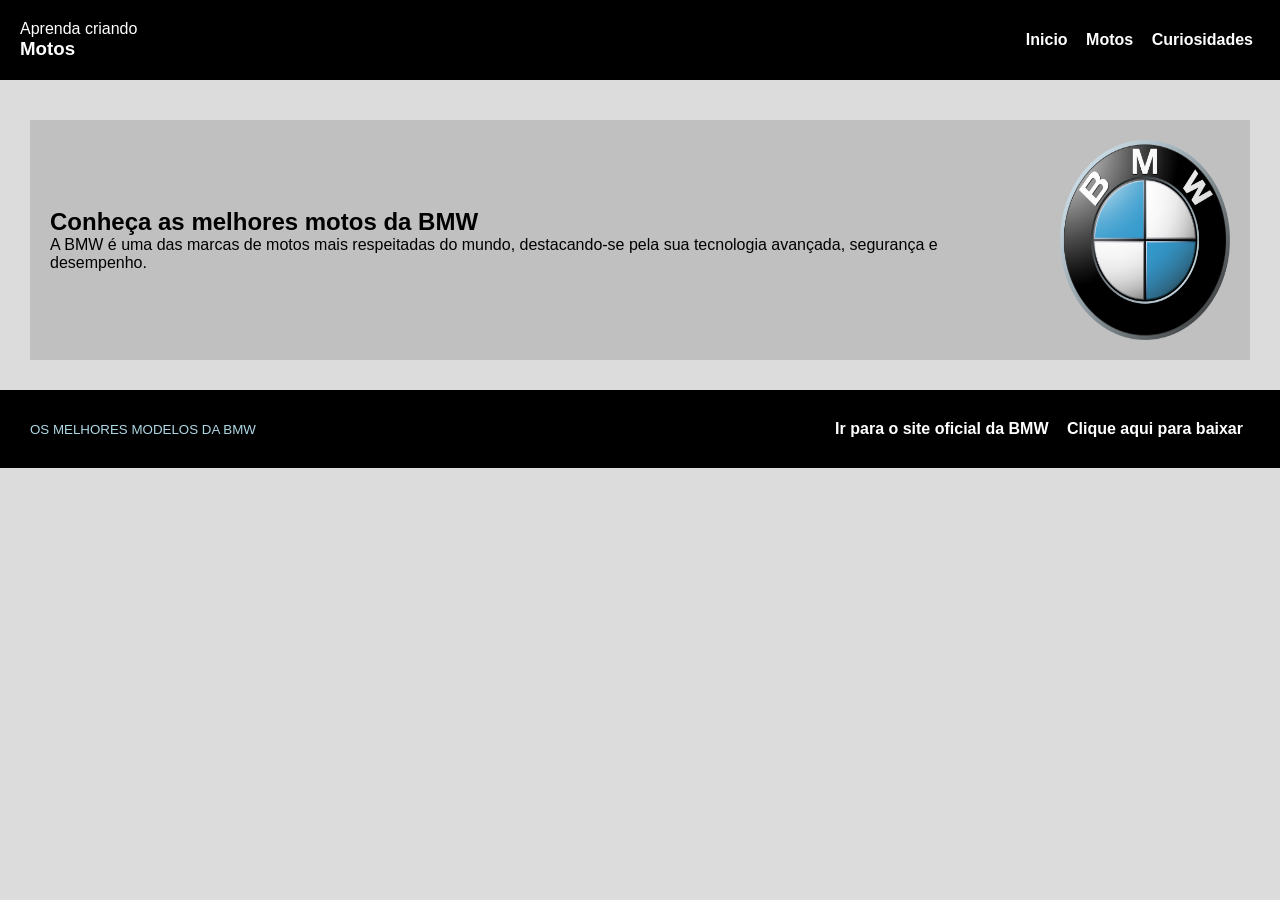
==== index.html @ 7523371f "first commit" ====
<!DOCTYPE html>
<html lang="pt-BR">
    <head>
        <meta charset="UTF-8" />
        <title>Melhores Motos da BMW</title>
        <link rel="stylesheet" href="css/style.css" />
    </head>
    <body>
        <header>
            <section id="inicio">
                <article>
                 <p>Aprenda criando</p>
                 <h1>Motos</h1>
                </article>
            </section>
            <section>
                <a href="#inicio">Inicio</a>
                <a href="pages/motos.html">Motos</a>
                <a href="pages/curiosidades.html"> Curiosidades</a>
            </section>
        </header>
        <main>
               <section id="introducao">
                <article>
                    <h2>Conheça as melhores motos da BMW</h2>
                    <p>A BMW é uma das marcas de motos mais respeitadas do mundo, destacando-se pela sua tecnologia avançada, segurança e desempenho.</p>
                </article>
                <img src="assets/img/IMAGEM-LOGO-BMW.png" alt="Imagem do logo da BMW"/>
            </section>
        </main>
        <footer id="footer">
            <small>Os melhores modelos da BMW</small>
            <section>
                <a href="https://www.bmw.com.br/pt/bmw-financial-services.html" target="_blank" rel="noreferrer">Ir para o site oficial da BMW</a>
                <a href="assets/files/teste.txt" download>Clique aqui para baixar</a>
            </section>
        </footer>

</html>
---- css/style.css ----
* {
    padding: 0;
    margin: 0;
    box-sizing: border-box;
}

body {
    font-family: 'Franklin Gothic Medium', 'Arial Narrow', Arial, sans-serif;
    background-color: gainsboro;
}

header {
    background-color: black;
    color: white;
    padding: 20px;
    margin-bottom: 10px;
    display: flex;
    justify-content: space-between;
    align-items: center;
}

main {
    padding: 30px;
}

#menu {
    display: flex;
    flex-direction: row;
    justify-content: flex-end;
    align-items: center;
    flex-wrap: nowrap;
    gap: 16px;
}


#introducao {
    display: flex;
    flex-direction: row;
    gap: 30px;
    padding: 20px;
    background-color: silver;
    align-items: center;
    justify-content: space-between;
    margin-top: 0px;
}

#introducao img {
    width: 170px;
    height: 200px;
}

a {
    text-decoration: none;
    color: white;

    padding: 5px 7px;
    border-radius: 20%;
    font-weight: bold;
}

small {
    color: lightblue;
    text-transform: uppercase;
}

footer {
    padding: 30px;
    background-color: black;
    display: flex;
    justify-content: space-between;
    align-items: center;
}

footer p {
    color: white;
}

#rodapé p {
    margin-top: 10px;
}
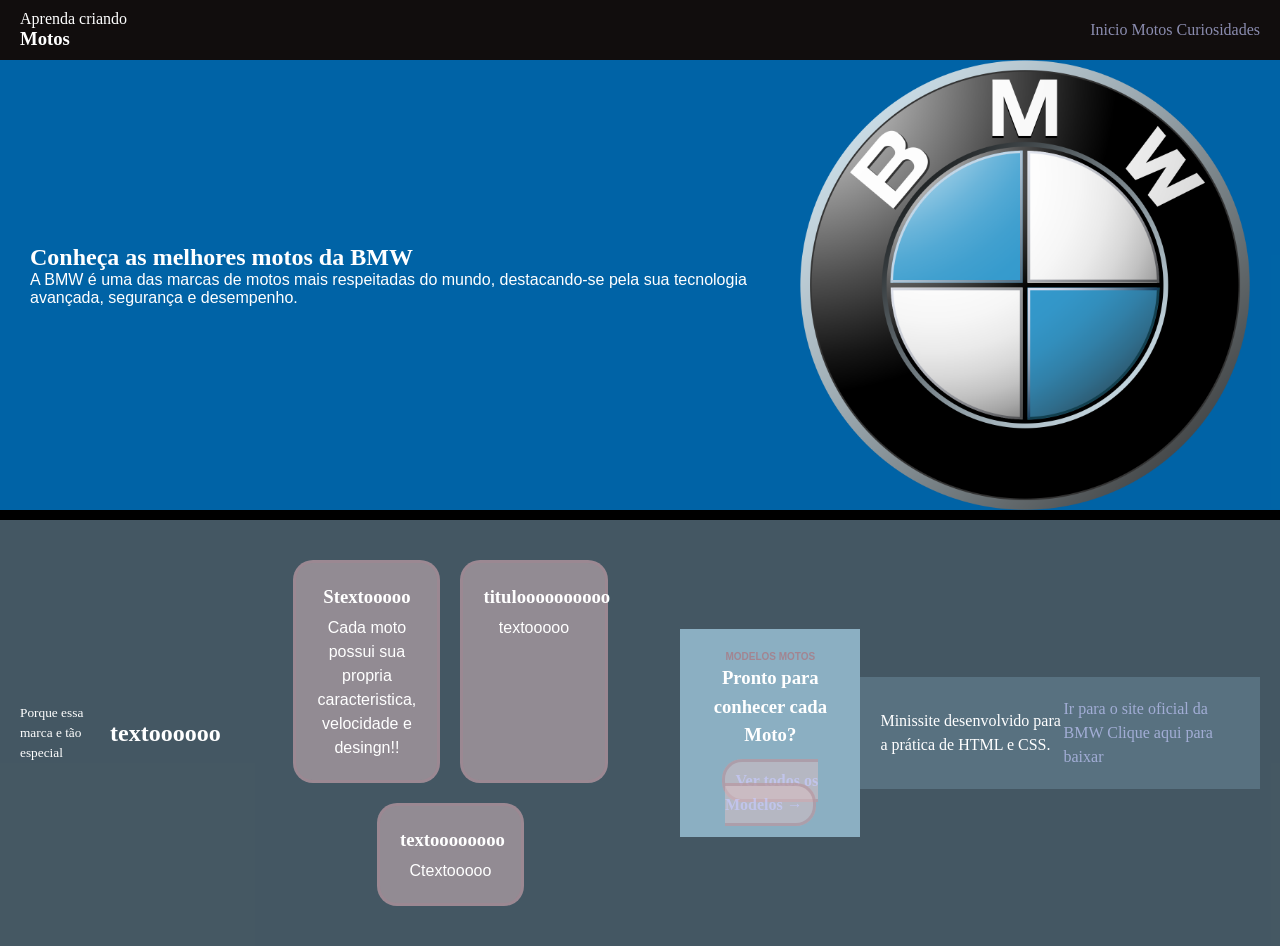
==== commit 7006bfe6: "adiciona os espaçamentos" ====
--- a/index.html
+++ b/index.html
@@ -29,11 +29,38 @@
             </section>
         </main>
         <footer id="footer">
-            <small>Os melhores modelos da BMW</small>
+            <small>Porque essa marca e tão especial</small>
+            <h2>textoooooo</h2>
+                </article>
+                <section id="motivos">
+                    <article class="motivo">
+                        <h3>Stextooooo</h3>
+                        <p>Cada moto possui sua  propria caracteristica, velocidade e desingn!!</p>
+                    </article>
+                    <article class="motivo">
+                        <h3>tituloooooooooo</h3>
+                        <p>textooooo</p>
+                    </article>
+                    <article class="motivo">
+                        <h3>textoooooooo</h3>
+                        <p>Ctextooooo</p>
+                    </article>
+                </section>
+            </section>
+            <section id="ir-para-motos">
+                <p class="letras_pequenas">Modelos motos</p>
+                <h3>Pronto para conhecer cada Moto?</h3>
+                <a href="pages/motos.html">Ver todos os Modelos →</a>
+            </section>
+        </main>
+
+        <footer>
+            <section>
+                <p>Minissite desenvolvido para a prática de HTML e CSS.</p>
+            </section>
             <section>
                 <a href="https://www.bmw.com.br/pt/bmw-financial-services.html" target="_blank" rel="noreferrer">Ir para o site oficial da BMW</a>
                 <a href="assets/files/teste.txt" download>Clique aqui para baixar</a>
             </section>
         </footer>
-
 </html>
--- a/css/style.css
+++ b/css/style.css
@@ -5,76 +5,172 @@
 }
 
 body {
-    font-family: 'Franklin Gothic Medium', 'Arial Narrow', Arial, sans-serif;
-    background-color: gainsboro;
+    background-color: rgb(0, 0, 0);
+    font-family: Georgia, 'Times New Roman', Times, serif;
+    color: white;
 }
 
 header {
-    background-color: black;
-    color: white;
-    padding: 20px;
-    margin-bottom: 10px;
+    background-color: rgb(17, 13, 13);
+    padding: 10px;
     display: flex;
     justify-content: space-between;
+    padding-left: 20px;
+    padding-right: 20px;
     align-items: center;
-}
-
-main {
-    padding: 30px;
-}
-
-#menu {
-    display: flex;
-    flex-direction: row;
-    justify-content: flex-end;
-    align-items: center;
-    flex-wrap: nowrap;
-    gap: 16px;
-}
-
-
-#introducao {
-    display: flex;
-    flex-direction: row;
-    gap: 30px;
-    padding: 20px;
-    background-color: silver;
-    align-items: center;
-    justify-content: space-between;
-    margin-top: 0px;
-}
-
-#introducao img {
-    width: 170px;
-    height: 200px;
 }
 
 a {
     text-decoration: none;
-    color: white;
+    color: rgba(199, 203, 255, 0.671);
+}
 
-    padding: 5px 7px;
-    border-radius: 20%;
+a:hover {
+    color: rgb(226, 220, 241);
+}
+
+#logo {
+    display: flex;
+    align-items: center;
+    font-weight: bold;
+    color: rgb(255, 255, 255);
+}
+
+#logo img {
+    height: 50px;
+}
+
+#opcoes {
+    color: rgb(219, 0, 0);
+    display: flex;
+    gap: 30px;
     font-weight: bold;
 }
 
-small {
-    color: lightblue;
+#opcao-inicio a{
+    color: rgb(68, 93, 100);
+    text-decoration: underline;
+    text-decoration-thickness: 2px;
+    text-underline-offset: 10px;
+}
+
+.letras_pequenas {
+    font-family: 'Segoe UI', Tahoma, Geneva, Verdana, sans-serif;
+    font-weight: bold;
     text-transform: uppercase;
+    font-size: x-small;
+    color: rgb(163, 133, 145);
+}
+
+#introducao {
+    background-color: rgba(0, 153, 255, 0.651)  ;
+    padding-left: 30px;
+    padding-right: 30px;
+    display: flex;
+    justify-content: space-between;
+    align-items: center;
+    gap: 10px;
+    margin-bottom: 10px;
+}
+
+#introducao h1 {
+    font-size: 60px;
+    margin-top: 10px;
+    margin-bottom: 10px;
+}
+
+#introducao p {
+    font-family: 'Segoe UI', Tahoma, Geneva, Verdana, sans-serif;
+    margin-bottom: 20px;
+}
+
+#ir-para-destaques {
+    padding: 10px;
+    background-color: rgba(0, 0, 0, 0.5);
+    border-radius: 20px;
+    border-style: solid;
+    border-color: rgb(163, 133, 145, 0.5);
+    font-weight: bold;
+}
+
+#ir-para-destaques a:hover {
+    color: rgb(163, 133, 145);
+}
+
+#introducao img {
+    width: 450px;
+    height: 450px;
+}
+
+#destaques {
+    padding: 20px;
+}
+
+#motivos {
+    display: flex;
+    flex-wrap: wrap;
+    justify-content: center;
+    gap: 20px;
+    margin-top: 20px;
+    margin-bottom: 20px;
+}
+
+.motivo {
+    width: 32%;
+    flex-direction: row;
+    justify-content: center;
+    align-items: center;
+    background-color: rgb(223, 192, 196, 0.5);
+    border-radius: 20px;
+    border-style: solid;
+    border-color: rgb(163, 133, 145, 0.5);
+    padding: 20px;
+    text-align: center;
+}
+
+.motivo p {
+    font-family: 'Segoe UI', Tahoma, Geneva, Verdana, sans-serif;
+    margin-top: 5px;
+}
+
+#ir-para-motos {
+    text-align: center;
+    background-color: rgba(170, 212, 236, 0.7);
+    padding:20px;
+}
+
+#ir-para-motos h3 {
+    margin-bottom: 20px;
+}
+
+#ir-para-motos a {
+    font-weight: bold;
+    background-color: rgb(223, 192, 196, 0.5);
+    padding: 10px;
+    border-radius: 20px;
+    border-style: solid;
+    border-color: rgb(163, 133, 145, 0.5)
+}
+
+#ir-para-motos a:hover {
+    color: rgb(163, 133, 145);
 }
 
 footer {
-    padding: 30px;
-    background-color: black;
     display: flex;
     justify-content: space-between;
+    background-color: rgba(98, 125, 141, 0.7);
+    color: white;
     align-items: center;
+    line-height: 1.5;
+    padding: 20px;
 }
 
-footer p {
-    color: white;
+#links-rodape {
+    display: flex;
+    gap: 20px
 }
 
-#rodapé p {
-    margin-top: 10px;
+.link {
+    font-weight: bold;
 }
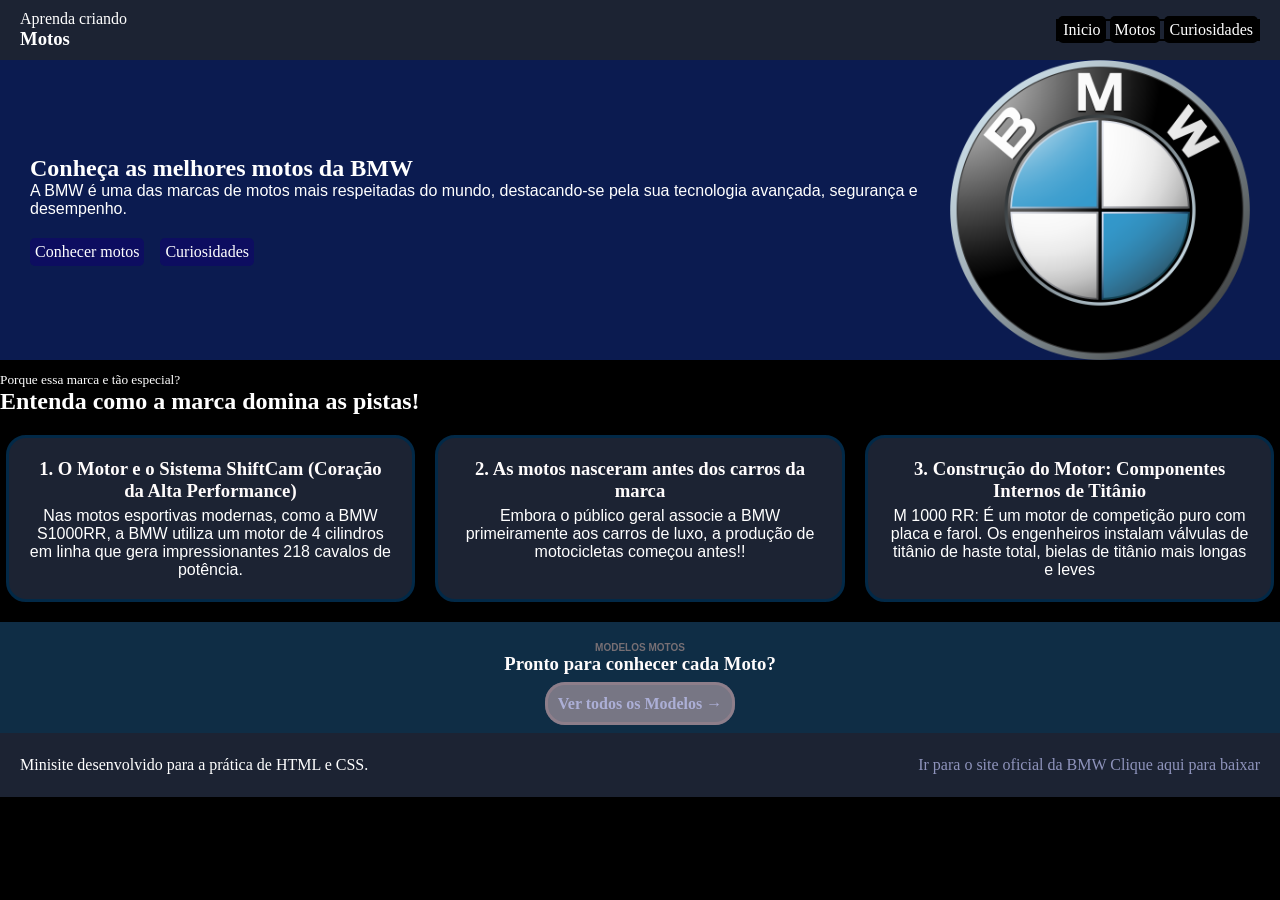
==== commit 025326ea: "adiciona os botões" ====
--- a/index.html
+++ b/index.html
@@ -9,44 +9,45 @@
         <header>
             <section id="inicio">
                 <article>
-                 <p>Aprenda criando</p>
-                 <h1>Motos</h1>
+                    <p>Aprenda criando</p>
+                    <h1>Motos</h1>
                 </article>
             </section>
-            <section>
+            <section id="botoes">
                 <a href="#inicio">Inicio</a>
                 <a href="pages/motos.html">Motos</a>
                 <a href="pages/curiosidades.html"> Curiosidades</a>
             </section>
         </header>
         <main>
-               <section id="introducao">
+            <section id="introducao">
                 <article>
                     <h2>Conheça as melhores motos da BMW</h2>
                     <p>A BMW é uma das marcas de motos mais respeitadas do mundo, destacando-se pela sua tecnologia avançada, segurança e desempenho.</p>
+                    <article id="botoes-introducao">
+                        <a id="botao-motos" href="pages/motos.html">Conhecer motos</a>
+                        <a id="botao-curiosidades" href="pages/curiosidades.html">Curiosidades</a>
+                    </article>
                 </article>
                 <img src="assets/img/IMAGEM-LOGO-BMW.png" alt="Imagem do logo da BMW"/>
             </section>
-        </main>
-        <footer id="footer">
-            <small>Porque essa marca e tão especial</small>
-            <h2>textoooooo</h2>
-                </article>
+            <small>Porque essa marca e tão especial?</small>
+            <h2>Entenda como a marca domina as pistas!</h2>
                 <section id="motivos">
                     <article class="motivo">
-                        <h3>Stextooooo</h3>
-                        <p>Cada moto possui sua  propria caracteristica, velocidade e desingn!!</p>
+                        <h3>1. O Motor e o Sistema ShiftCam (Coração da Alta Performance)</h3>
+                        <p>Nas motos esportivas modernas, como a BMW S1000RR,  a BMW utiliza um motor de 4 cilindros em linha que gera impressionantes 218 cavalos de potência. </p>
                     </article>
                     <article class="motivo">
-                        <h3>tituloooooooooo</h3>
-                        <p>textooooo</p>
+                        <h3>2. As motos nasceram antes dos carros da marca</h3>
+                        <p>Embora o público geral associe a BMW primeiramente aos carros de luxo, a produção de motocicletas começou antes!!</p>
                     </article>
                     <article class="motivo">
-                        <h3>textoooooooo</h3>
-                        <p>Ctextooooo</p>
+                        <h3>3. Construção do Motor: Componentes Internos de Titânio</h3>
+                        <p>M 1000 RR: É um motor de competição puro com placa e farol. Os engenheiros instalam válvulas de titânio de haste total, bielas de titânio mais longas e leves </p>
                     </article>
                 </section>
-            </section>
+
             <section id="ir-para-motos">
                 <p class="letras_pequenas">Modelos motos</p>
                 <h3>Pronto para conhecer cada Moto?</h3>
@@ -54,9 +55,9 @@
             </section>
         </main>
 
-        <footer>
+        <footer id="footer">
             <section>
-                <p>Minissite desenvolvido para a prática de HTML e CSS.</p>
+                <p>Minisite desenvolvido para a prática de HTML e CSS.</p>
             </section>
             <section>
                 <a href="https://www.bmw.com.br/pt/bmw-financial-services.html" target="_blank" rel="noreferrer">Ir para o site oficial da BMW</a>
--- a/css/style.css
+++ b/css/style.css
@@ -11,7 +11,7 @@
 }
 
 header {
-    background-color: rgb(17, 13, 13);
+    background-color: #1c2333;
     padding: 10px;
     display: flex;
     justify-content: space-between;
@@ -22,11 +22,7 @@
 
 a {
     text-decoration: none;
-    color: rgba(199, 203, 255, 0.671);
-}
-
-a:hover {
-    color: rgb(226, 220, 241);
+    color: rgba(199, 203, 255, 0.671);                  
 }
 
 #logo {
@@ -37,21 +33,7 @@
 }
 
 #logo img {
-    height: 50px;
-}
-
-#opcoes {
-    color: rgb(219, 0, 0);
-    display: flex;
-    gap: 30px;
-    font-weight: bold;
-}
-
-#opcao-inicio a{
-    color: rgb(68, 93, 100);
-    text-decoration: underline;
-    text-decoration-thickness: 2px;
-    text-underline-offset: 10px;
+    height: 30px;
 }
 
 .letras_pequenas {
@@ -59,11 +41,11 @@
     font-weight: bold;
     text-transform: uppercase;
     font-size: x-small;
-    color: rgb(163, 133, 145);
+    color: rgba(145, 127, 127, 0.806);
 }
 
 #introducao {
-    background-color: rgba(0, 153, 255, 0.651)  ;
+    background-color:#0b1b50;
     padding-left: 30px;
     padding-right: 30px;
     display: flex;
@@ -94,12 +76,12 @@
 }
 
 #ir-para-destaques a:hover {
-    color: rgb(163, 133, 145);
+    color: rgb(252, 252, 252);
 }
 
 #introducao img {
-    width: 450px;
-    height: 450px;
+    width: 300px;
+    height: 300px;
 }
 
 #destaques {
@@ -120,10 +102,10 @@
     flex-direction: row;
     justify-content: center;
     align-items: center;
-    background-color: rgb(223, 192, 196, 0.5);
+    background-color:#1c2333   ;
     border-radius: 20px;
     border-style: solid;
-    border-color: rgb(163, 133, 145, 0.5);
+    border-color: #022947;
     padding: 20px;
     text-align: center;
 }
@@ -135,7 +117,7 @@
 
 #ir-para-motos {
     text-align: center;
-    background-color: rgba(170, 212, 236, 0.7);
+    background-color: #0f2d45;
     padding:20px;
 }
 
@@ -159,7 +141,7 @@
 footer {
     display: flex;
     justify-content: space-between;
-    background-color: rgba(98, 125, 141, 0.7);
+    background-color: #1c2333;
     color: white;
     align-items: center;
     line-height: 1.5;
@@ -174,3 +156,47 @@
 .link {
     font-weight: bold;
 }
+
+h2 {
+    color: rgb(255, 255, 255);
+}
+
+#botoes {
+    border: 2px solid #000000
+}
+
+h3 {
+    color: #fffcfc;
+}
+
+#botoes-introducao {
+    display:flex;
+    border-radius: 0%;
+    margin-top: 20px;
+    gap: 16px;
+}
+
+#botao-motos {
+    border: none;
+    background-color: #0d0d60;
+    color: white;
+    padding: 5px;
+    border-radius: 5px;
+}
+
+#botao-curiosidades {
+    border: none;
+    background-color: #0d0d60;
+    color: white;
+    padding: 5px;
+    border-radius: 5px;
+}
+
+#botoes a {
+     border: none;
+    background-color: #000000;
+    color: white;
+    padding: 5px;
+    border-radius: 5px;
+    gap:px;
+}
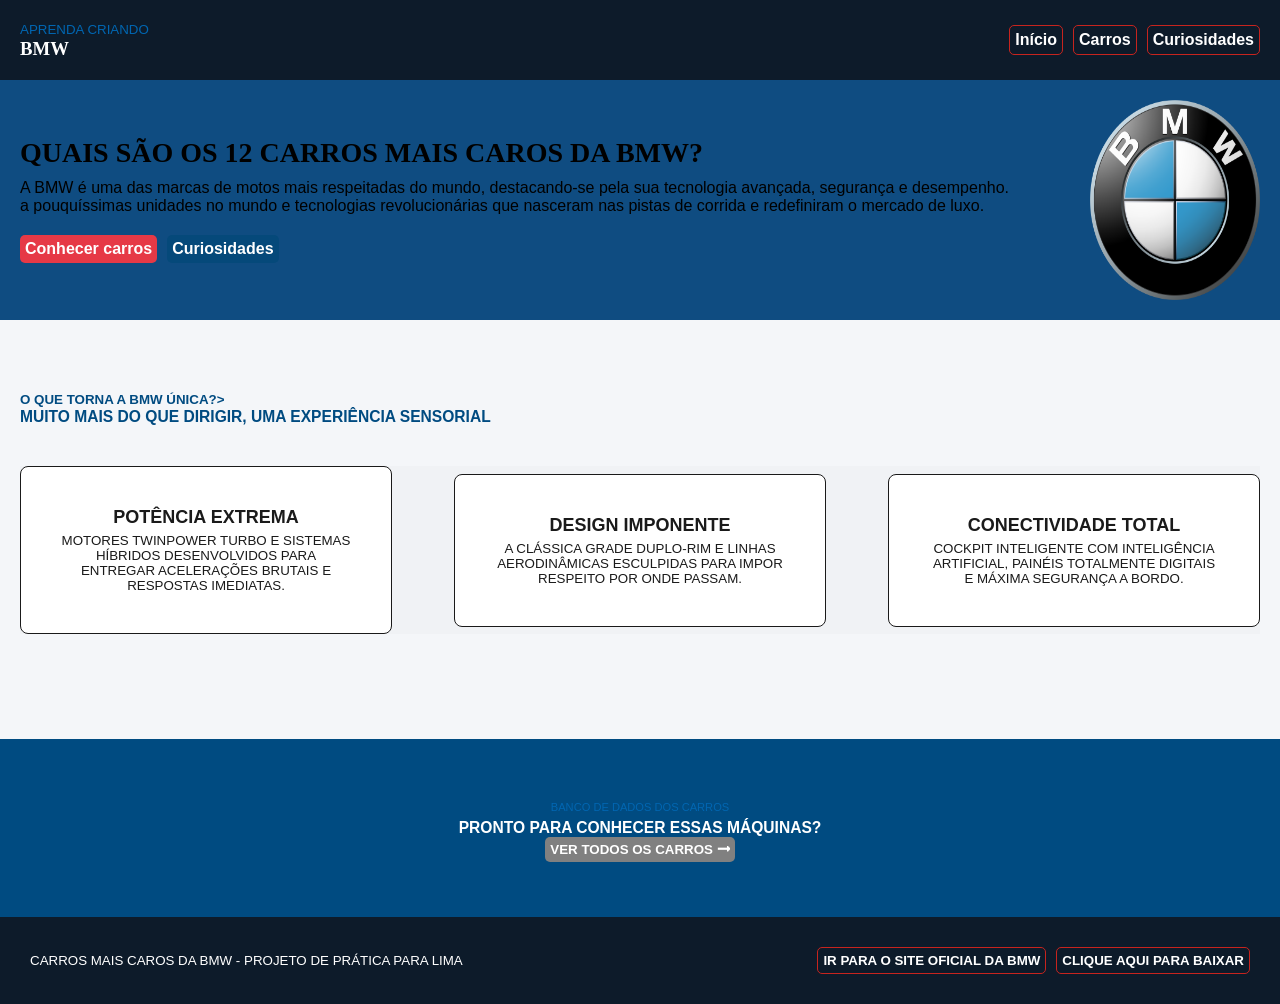
==== commit 591c9b62: "adiciona os espaçamentos" ====
--- a/index.html
+++ b/index.html
@@ -2,66 +2,80 @@
 <html lang="pt-BR">
     <head>
         <meta charset="UTF-8" />
-        <title>Melhores Motos da BMW</title>
+        <title>Carros mais caros da BMW</title>
         <link rel="stylesheet" href="css/style.css" />
     </head>
     <body>
         <header>
             <section id="inicio">
                 <article>
-                    <p>Aprenda criando</p>
-                    <h1>Motos</h1>
+                    <p><small>Aprenda criando</small></p>
+                    <h1>BMW</h1>
                 </article>
             </section>
-            <section id="botoes">
-                <a href="#inicio">Inicio</a>
-                <a href="pages/motos.html">Motos</a>
-                <a href="pages/curiosidades.html"> Curiosidades</a>
+
+            <section id="menu">
+                <a href="index.html">Início</a>
+                <a href="pages/carros.html">Carros</a>
+                <a href="pages/curiosidades.html">Curiosidades</a>
             </section>
         </header>
+
         <main>
             <section id="introducao">
                 <article>
-                    <h2>Conheça as melhores motos da BMW</h2>
+                    <h2>QUAIS SÃO OS 12 CARROS MAIS CAROS DA BMW?</h2>
                     <p>A BMW é uma das marcas de motos mais respeitadas do mundo, destacando-se pela sua tecnologia avançada, segurança e desempenho.</p>
+                    <p>a pouquíssimas unidades no mundo e tecnologias revolucionárias que nasceram nas pistas de corrida e redefiniram o mercado de luxo.</p>
                     <article id="botoes-introducao">
-                        <a id="botao-motos" href="pages/motos.html">Conhecer motos</a>
+                        <a id="botao-carros" href="pages/carros.html">Conhecer carros</a>
                         <a id="botao-curiosidades" href="pages/curiosidades.html">Curiosidades</a>
                     </article>
                 </article>
-                <img src="assets/img/IMAGEM-LOGO-BMW.png" alt="Imagem do logo da BMW"/>
+
+                <article id="img-introducao">
+                       <img src="assets/img/IMAGEM-LOGO-BMW.png" alt="Imagem do logo da BMW"/>
+                </article>
             </section>
-            <small>Porque essa marca e tão especial?</small>
-            <h2>Entenda como a marca domina as pistas!</h2>
-                <section id="motivos">
-                    <article class="motivo">
-                        <h3>1. O Motor e o Sistema ShiftCam (Coração da Alta Performance)</h3>
-                        <p>Nas motos esportivas modernas, como a BMW S1000RR,  a BMW utiliza um motor de 4 cilindros em linha que gera impressionantes 218 cavalos de potência. </p>
-                    </article>
-                    <article class="motivo">
-                        <h3>2. As motos nasceram antes dos carros da marca</h3>
-                        <p>Embora o público geral associe a BMW primeiramente aos carros de luxo, a produção de motocicletas começou antes!!</p>
-                    </article>
-                    <article class="motivo">
-                        <h3>3. Construção do Motor: Componentes Internos de Titânio</h3>
-                        <p>M 1000 RR: É um motor de competição puro com placa e farol. Os engenheiros instalam válvulas de titânio de haste total, bielas de titânio mais longas e leves </p>
+
+            <section id="destaques">
+                <section>
+                    <article id="por-que-sao-especiais">
+                        <p><small>O QUE TORNA A BMW ÚNICA?⁠></p>
+                        <h3>⁠Muito mais do que dirigir, uma experiência sensorial⁠</h3>
                     </article>
                 </section>
+                <section id="cards">
+                    <article class="card">
+                        <h4>Potência Extrema⁠</h4>
+                        <p>Motores TwinPower Turbo e sistemas híbridos desenvolvidos para entregar acelerações brutais e respostas imediatas.⁠</p>
+                    </article>
 
-            <section id="ir-para-motos">
-                <p class="letras_pequenas">Modelos motos</p>
-                <h3>Pronto para conhecer cada Moto?</h3>
-                <a href="pages/motos.html">Ver todos os Modelos →</a>
+                    <article class="card">
+                        <h4>Design Imponente⁠</h4>
+                        <p>A clássica grade duplo-rim e linhas aerodinâmicas esculpidas para impor respeito por onde passam.</p>
+                    </article>
+
+                    <article class="card">
+                        <h4>Conectividade Total⁠</h4>
+                        <p>Cockpit inteligente com inteligência artificial, painéis totalmente digitais e máxima segurança a bordo.⁠</p>
+                    </article>
+                </section>
+            </section>
+
+            <section id="destaques2">
+                <p><small>Banco de dados dos carros</small></p>
+                <h3>Pronto para conhecer essas máquinas?</h3>
+                <a href="pages/carros.html">Ver todos os carros 🠖</a>
             </section>
         </main>
 
         <footer id="footer">
-            <section>
-                <p>Minisite desenvolvido para a prática de HTML e CSS.</p>
-            </section>
-            <section>
-                <a href="https://www.bmw.com.br/pt/bmw-financial-services.html" target="_blank" rel="noreferrer">Ir para o site oficial da BMW</a>
+            <p>Carros mais caros da BMW - Projeto de prática para LIMA</p>
+            <section id="menu-final">
+               <a href="https://www.bmw.com.br/pt/bmw-financial-services.html" target="_blank" rel="noreferrer">Ir para o site oficial da BMW</a>
                 <a href="assets/files/teste.txt" download>Clique aqui para baixar</a>
             </section>
         </footer>
+    </body>
 </html>
--- a/css/style.css
+++ b/css/style.css
@@ -5,198 +5,177 @@
 }
 
 body {
-    background-color: rgb(0, 0, 0);
+    font-family: 'Franklin Gothic Medium', 'Arial Narrow', Arial, sans-serif;
+    background-color:#f4f6f9;
+}
+
+h1 {
     font-family: Georgia, 'Times New Roman', Times, serif;
-    color: white;
+}
+
+h2 {
+    font-family: Georgia, 'Times New Roman', Times, serif;
 }
 
 header {
-    background-color: #1c2333;
-    padding: 10px;
+    background-color: #0d1b2a;
+    color: white;
+    padding: 20px;
     display: flex;
     justify-content: space-between;
-    padding-left: 20px;
-    padding-right: 20px;
     align-items: center;
+}
+
+#menu {
+    display: flex;
+    flex-direction: row;
+    justify-content: flex-end;
+    align-items: center;
+    flex-wrap: nowrap;
+    gap: 10px;
+}
+
+
+#introducao {
+    display: flex;
+    flex-direction: row;
+    gap: 30px;
+    padding: 20px;
+    background-color: #0f4c81;
+    align-items: center;
+    justify-content: space-between;
+}
+
+#introducao img {
+    width: 170px;
+    height: 200px;
 }
 
 a {
     text-decoration: none;
-    color: rgba(199, 203, 255, 0.671);                  
+    color: white;
+    border: 1px solid #c7241e;
+    padding: 5px;
+    border-radius: 5px;
+    font-weight: bold;
 }
 
-#logo {
+#img-introducao {
     display: flex;
-    align-items: center;
-    font-weight: bold;
-    color: rgb(255, 255, 255);
+    flex-direction: column;
+    justify-content: center;
+    align-items: flex-end;
+    flex-wrap: nowrap;
+    gap: 0;
 }
 
-#logo img {
-    height: 30px;
-}
-
-.letras_pequenas {
-    font-family: 'Segoe UI', Tahoma, Geneva, Verdana, sans-serif;
-    font-weight: bold;
-    text-transform: uppercase;
-    font-size: x-small;
-    color: rgba(145, 127, 127, 0.806);
-}
-
-#introducao {
-    background-color:#0b1b50;
-    padding-left: 30px;
-    padding-right: 30px;
-    display: flex;
-    justify-content: space-between;
-    align-items: center;
-    gap: 10px;
+#introducao h2 {
+    font-size: 28px;
     margin-bottom: 10px;
 }
 
-#introducao h1 {
-    font-size: 60px;
-    margin-top: 10px;
-    margin-bottom: 10px;
+#botoes-introducao {
+    display: flex;
+    gap: 10px;
+    margin-top: 20px;
+    border-radius: 0px;
 }
 
-#introducao p {
-    font-family: 'Segoe UI', Tahoma, Geneva, Verdana, sans-serif;
-    margin-bottom: 20px;
+#botao-carros {
+    border: none;
+    background-color: #e63946;
 }
 
-#ir-para-destaques {
-    padding: 10px;
-    background-color: rgba(0, 0, 0, 0.5);
-    border-radius: 20px;
-    border-style: solid;
-    border-color: rgb(163, 133, 145, 0.5);
-    font-weight: bold;
-}
-
-#ir-para-destaques a:hover {
-    color: rgb(252, 252, 252);
-}
-
-#introducao img {
-    width: 300px;
-    height: 300px;
+#botao-curiosidades {
+    border: none;
+    background-color: #05497a;
 }
 
 #destaques {
     padding: 20px;
-}
-
-#motivos {
-    display: flex;
-    flex-wrap: wrap;
-    justify-content: center;
-    gap: 20px;
     margin-top: 20px;
     margin-bottom: 20px;
 }
 
-.motivo {
-    width: 32%;
-    flex-direction: row;
-    justify-content: center;
-    align-items: center;
-    background-color:#1c2333   ;
-    border-radius: 20px;
-    border-style: solid;
-    border-color: #022947;
-    padding: 20px;
-    text-align: center;
+#por-que-sao-especiais {
+    margin-bottom: 40px;
+    margin-top: 30px;
 }
 
-.motivo p {
-    font-family: 'Segoe UI', Tahoma, Geneva, Verdana, sans-serif;
-    margin-top: 5px;
+#por-que-sao-especiais small {
+    color: #004b81;
+    font-weight: bold;
 }
 
-#ir-para-motos {
-    text-align: center;
-    background-color: #0f2d45;
-    padding:20px;
+#cards {
+    display: flex;
+    flex-direction: row;
+    justify-content: space-between;
+    align-items: center;
+    flex-wrap: nowrap;
+    gap: 16px;
+    margin-top: 30px;
+    margin-bottom: 45px;
+    background-color: #f0f2f5;
+    color: #1a1a1a
 }
 
-#ir-para-motos h3 {
-    margin-bottom: 20px;
+.card {
+    background-color: white;
+    width: 30%;
+    padding: 40px;
+    text-align: center;
+    border-radius: 8px;
+    border: 1px solid; 
 }
 
-#ir-para-motos a {
-    font-weight: bold;
-    background-color: rgb(223, 192, 196, 0.5);
-    padding: 10px;
-    border-radius: 20px;
-    border-style: solid;
-    border-color: rgb(163, 133, 145, 0.5)
+.card h4 {
+    font-size: 18px;
+    margin-bottom: 5px;
+    color: #1a1a1a
+    color p #4a5568
 }
 
-#ir-para-motos a:hover {
-    color: rgb(163, 133, 145);
+#destaques2 {
+    background-color: #004b81;
+    text-align: center;
+    padding: 60px;
+    margin-top: 40px;
+}
+
+#destaques2 a {
+    border: none;
+    background-color: gray;
+}
+
+#destaques2 h3 {
+    margin-top: 5px;
+    margin-bottom: 5px;
+    color: white
+}
+
+small {
+    color: #0066b1;
+    text-transform: uppercase;
 }
 
 footer {
+    padding: 30px;
+    background-color: #0d1b2a;
     display: flex;
     justify-content: space-between;
-    background-color: #1c2333;
-    color: white;
     align-items: center;
-    line-height: 1.5;
-    padding: 20px;
 }
 
-#links-rodape {
-    display: flex;
-    gap: 20px
+footer p {
+    color: white;
 }
 
-.link {
-    font-weight: bold;
+#menu-final {
+    display: flex;
+    flex-direction: row;
+    justify-content: flex-end;
+    align-items: center;
+    flex-wrap: nowrap;
+    gap: 10px;
 }
-
-h2 {
-    color: rgb(255, 255, 255);
-}
-
-#botoes {
-    border: 2px solid #000000
-}
-
-h3 {
-    color: #fffcfc;
-}
-
-#botoes-introducao {
-    display:flex;
-    border-radius: 0%;
-    margin-top: 20px;
-    gap: 16px;
-}
-
-#botao-motos {
-    border: none;
-    background-color: #0d0d60;
-    color: white;
-    padding: 5px;
-    border-radius: 5px;
-}
-
-#botao-curiosidades {
-    border: none;
-    background-color: #0d0d60;
-    color: white;
-    padding: 5px;
-    border-radius: 5px;
-}
-
-#botoes a {
-     border: none;
-    background-color: #000000;
-    color: white;
-    padding: 5px;
-    border-radius: 5px;
-    gap:px;
-}
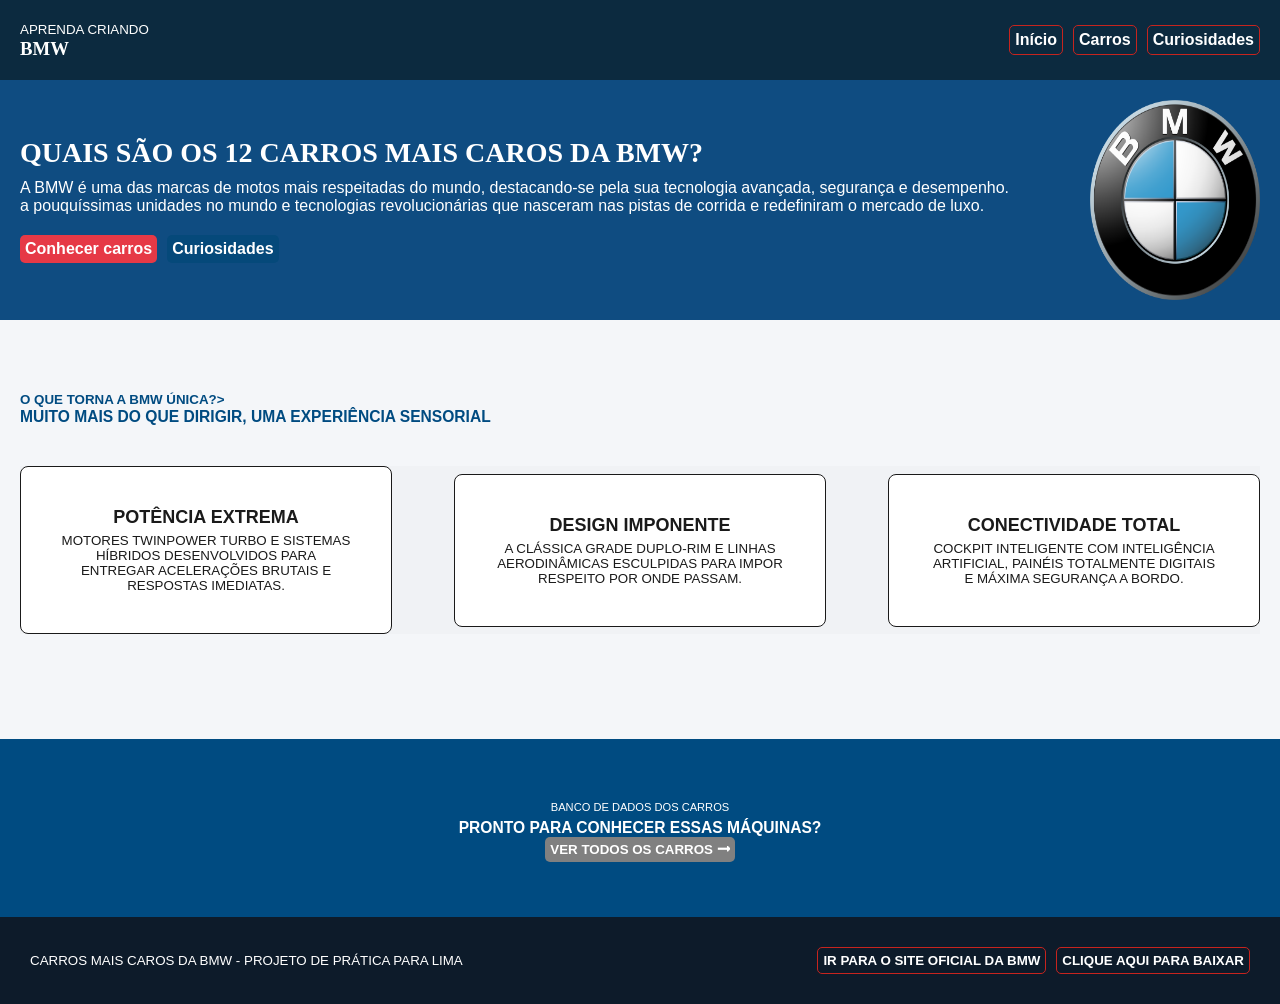
==== commit 1c034bd1: "terminando projeto" ====
--- a/index.html
+++ b/index.html
@@ -15,9 +15,9 @@
             </section>
 
             <section id="menu">
-                <a href="index.html">Início</a>
-                <a href="pages/carros.html">Carros</a>
-                <a href="pages/curiosidades.html">Curiosidades</a>
+                <a href="../index.html">Início</a>
+                <a href="../pages/carros.html">Carros</a>
+                <a href="../pages/curiosidades.html">Curiosidades</a>
             </section>
         </header>
 
@@ -74,7 +74,7 @@
             <p>Carros mais caros da BMW - Projeto de prática para LIMA</p>
             <section id="menu-final">
                <a href="https://www.bmw.com.br/pt/bmw-financial-services.html" target="_blank" rel="noreferrer">Ir para o site oficial da BMW</a>
-                <a href="assets/files/teste.txt" download>Clique aqui para baixar</a>
+                <a href="../assets/files/teste.txt" download>Clique aqui para baixar</a>
             </section>
         </footer>
     </body>
--- a/css/style.css
+++ b/css/style.css
@@ -18,7 +18,7 @@
 }
 
 header {
-    background-color: #0d1b2a;
+    background-color: #0c2a3f;
     color: white;
     padding: 20px;
     display: flex;
@@ -44,6 +44,10 @@
     background-color: #0f4c81;
     align-items: center;
     justify-content: space-between;
+}
+
+#introducao p {
+    color: white;
 }
 
 #introducao img {
@@ -72,6 +76,7 @@
 #introducao h2 {
     font-size: 28px;
     margin-bottom: 10px;
+    color:white
 }
 
 #botoes-introducao {
@@ -126,7 +131,7 @@
     padding: 40px;
     text-align: center;
     border-radius: 8px;
-    border: 1px solid; 
+    border: 1px solid;
 }
 
 .card h4 {
@@ -155,7 +160,7 @@
 }
 
 small {
-    color: #0066b1;
+    color: #ffffff;
     text-transform: uppercase;
 }
 
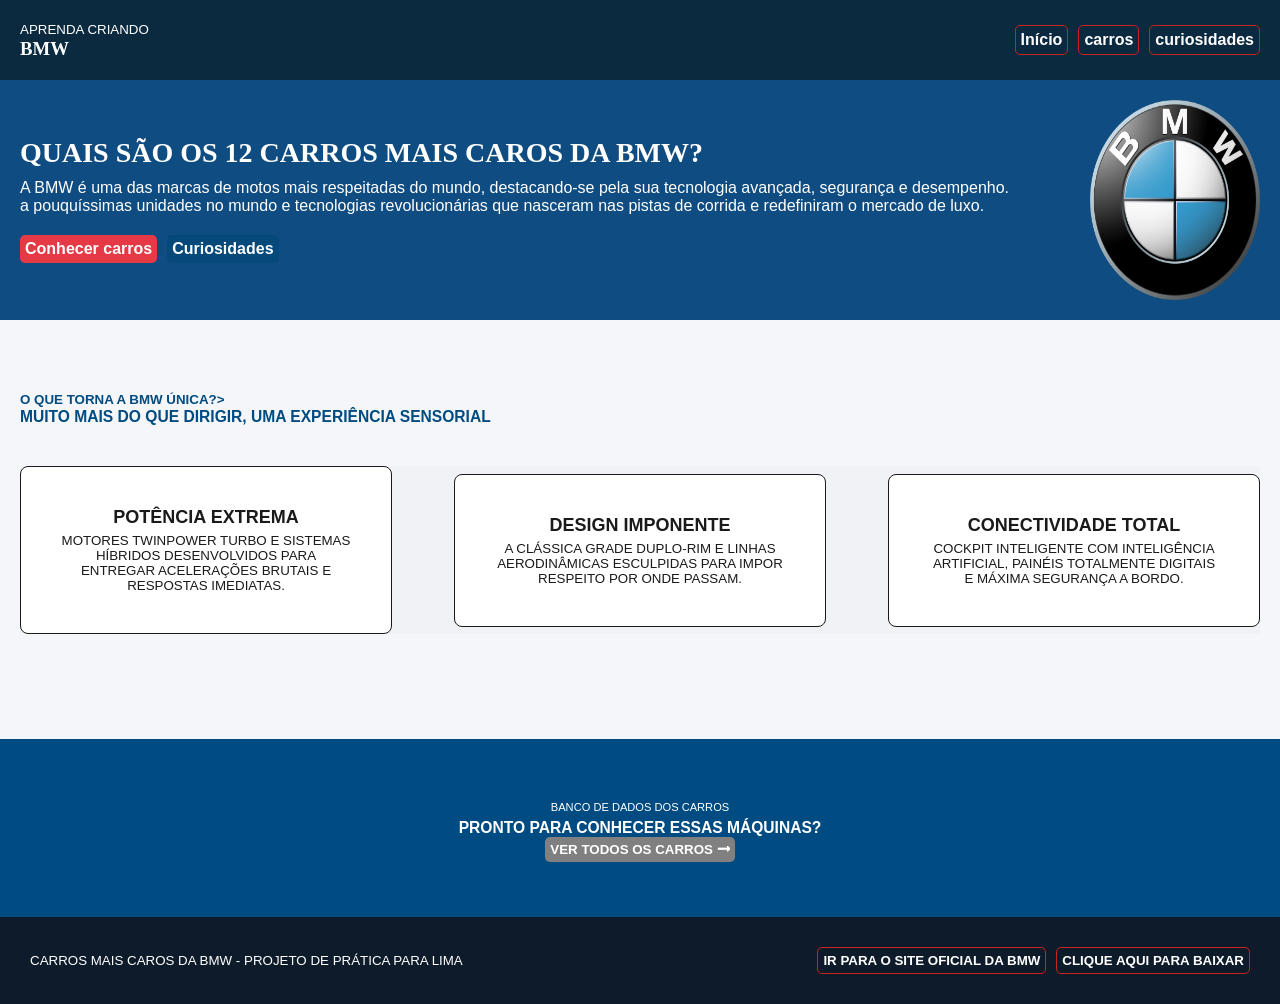
==== commit 166207c5: "firt commit" ====
--- a/index.html
+++ b/index.html
@@ -15,9 +15,9 @@
             </section>
 
             <section id="menu">
-                <a href="../index.html">Início</a>
-                <a href="../pages/carros.html">Carros</a>
-                <a href="../pages/curiosidades.html">Curiosidades</a>
+                <a href="./index.html">Início</a>
+                <a href="./pages/carros.html">carros</a>
+                <a href="./pages/curiosidades.html">curiosidades</a>
             </section>
         </header>
 
@@ -34,7 +34,7 @@
                 </article>
 
                 <article id="img-introducao">
-                       <img src="assets/img/IMAGEM-LOGO-BMW.png" alt="Imagem do logo da BMW"/>
+                       <img src="./assets/img/IMAGEM-LOGO-BMW.png" alt="Imagem do logo da BMW"/>
                 </article>
             </section>
 
